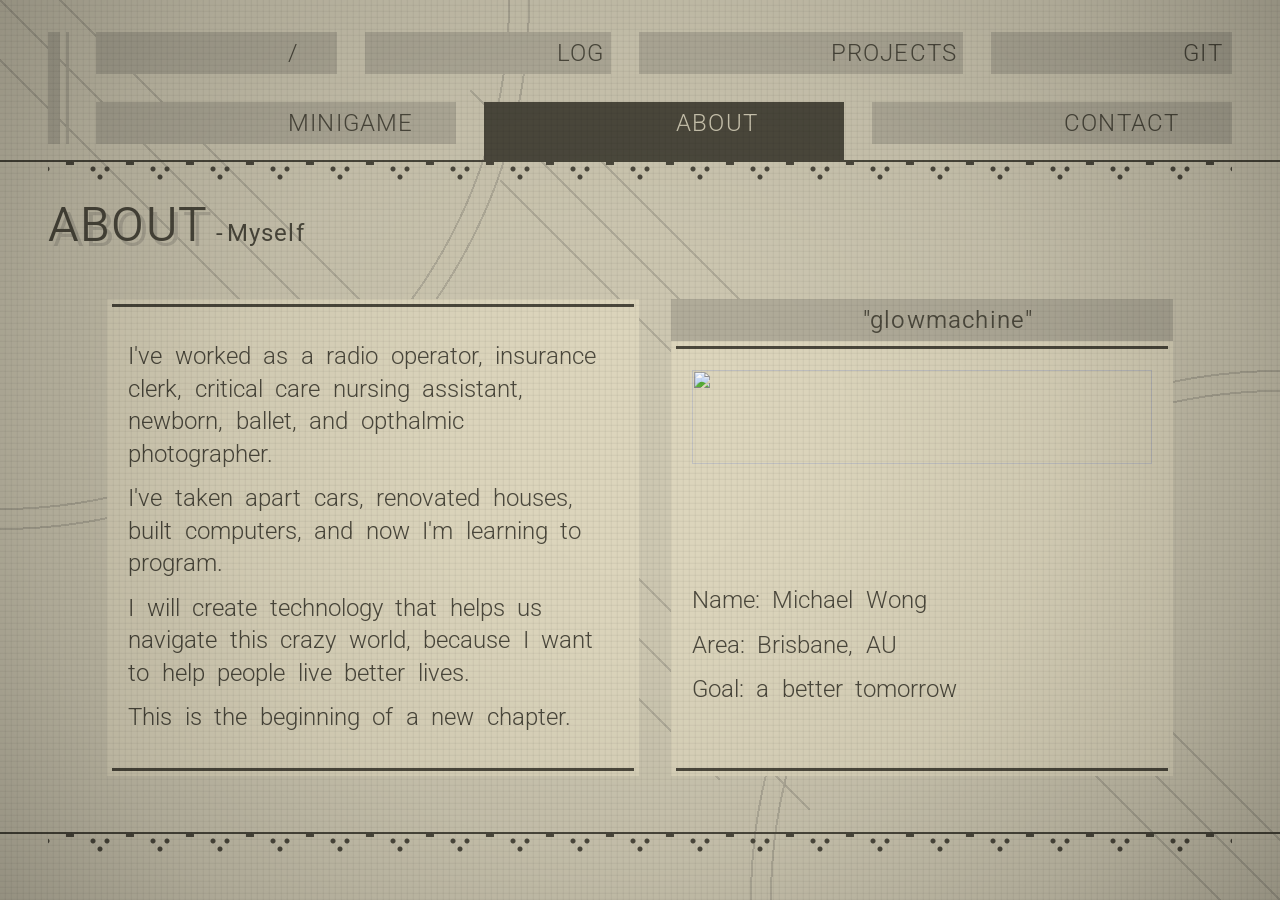
==== about.html @ da70801d "feat: add about page and styling" ====
<!DOCTYPE html>
<html lang="en">

<head>
    <meta charset="UTF-8">
    <meta name="author" content="Michael Wong">
    <meta name="description" content="Nier:Automata CSS Demo">
    <meta name="viewport" content="width=device-width, initial-scale=1.0">
    <title>Nier:Automata CSS Demo</title>
    <link rel="stylesheet" href="style.css" type="text/css">
    <link href="https://fonts.googleapis.com/icon?family=Material+Icons" rel="stylesheet">
</head>

<body>
    <header>
        <nav>
            <ul class="decorative-bar">
                <li><a href="/" class="fx clickable"><i class="material-icons">square</i>/</a></li>
                <li><a href="/log.html" class="fx clickable"><i class="material-icons">square</i>Log</a></li>
                <li><a href="/projects.html" class="fx clickable"><i class="material-icons">square</i>Projects</a></li>
                <li><a href="/git.html" class="fx clickable"><i class="material-icons">square</i>Git</a></li>
                <li><a href="/minigame.html" class="fx clickable"><i class="material-icons">square</i>Minigame</a></li>
                <li><a href="/about.html" class="current-page clickable"><i class="material-icons">square</i>About</a></li>
                <li><a href="/contact.html" class="fx clickable"><i class="material-icons">square</i>Contact</a></li>
            </ul>
        </nav>
        <div class="decorative-rule-line">
            <div class="decorative-rule-dots"></div>
        </div>
    </header>
    <main>
        <hgroup>
            <h1>About</h1>
            <p>Myself</p>
        </hgroup>
        <!-- <h2 class="sub-hgroup">Michael Wong</h2> -->
        <section class="column-layout-two-one">
            <div class="column-left content-frame">
                <div class="content">
                    <p>I've worked as a radio operator, insurance clerk, critical care nursing assistant, newborn, ballet, and opthalmic photographer.</p>
                    <p>I've taken apart cars, renovated houses, built computers, and now I'm learning to program.</p>
                    <p>I will create technology that helps us navigate this crazy world, because I want to help people live better lives.</p>
                    <p>This is the beginning of a new chapter.</p>
                </div>
            </div>
            <div class="column-right">
                <div class="content-title-bar">
                    <i class="material-icons">square</i>
                    <h2>"glowmachine"</h2>
                </div>
                <div class="content-frame">
                    <div class="content">
                        <img src="white-cat-450x450.jpg" alt="" width="460" height="460" class="profile-pic">
                        <p>Name: Michael Wong</p>
                        <p>Area: Brisbane, AU</p>
                        <p>Goal: a better tomorrow</p>
                    </div>
                </div>
        </section>
    </main>
    <footer>
        <div class="decorative-rule-line">
            <div class="decorative-rule-dots"></div>
        </div>
    </footer>
</body>
---- style.css ----
@import url('https://fonts.googleapis.com/css2?family=Roboto:ital,wdth,wght@0,75..100,100..900;1,75..100,100..900&display=swap');

/* || RESET DEFAULT STYLES */
* {
    box-sizing: border-box;
    margin: 0;
    padding: 0;
}

html {
    height: 100%;
}

/* || GLOBAL VARIABLES */
:root {
    --HUE: 47;
    --LIGHT-HSL: var(--HUE) 22% 75%;
    --DARK-HSL: var(--HUE) 11% 27%;
    --ACCENT-HSL: var(--HUE) 13% 65%;
    --CONTENT-HSL: var(--HUE) 31% 80%;
    /* required for .current-page box-shadow */
    --NAV-MARGIN-BOTTOM: 1rem;
    --MAIN-CONTENT-MARGIN: 2.5rem;
}

/* ELEMENT RULES */
body {
    height: 100%;
    background-color: hsl(var(--LIGHT-HSL));
    display: flex;
    flex-direction: column;

    color: hsl(var(--DARK-HSL));
    font-family: "Roboto", Helvetica, Arial, sans-serif;
    font-size: 1.5rem;
    font-weight: 300;
}

body::after {
    content: "";
    position: fixed;
    z-index: -9999;
    inset: 0;

    background-image:
        /* six diagonal lines */
        linear-gradient(45deg, transparent 572px, hsl(var(--ACCENT-HSL)) 572px, hsl(var(--ACCENT-HSL)) 574px, transparent 574px),
        linear-gradient(45deg, transparent 572px, hsl(var(--ACCENT-HSL)) 572px, hsl(var(--ACCENT-HSL)) 574px, transparent 574px),
        linear-gradient(45deg, transparent 572px, hsl(var(--ACCENT-HSL)) 572px, hsl(var(--ACCENT-HSL)) 574px, transparent 574px),
        linear-gradient(225deg, transparent 572px, hsl(var(--ACCENT-HSL)) 572px, hsl(var(--ACCENT-HSL)) 574px, transparent 574px),
        linear-gradient(225deg, transparent 572px, hsl(var(--ACCENT-HSL)) 572px, hsl(var(--ACCENT-HSL)) 574px, transparent 574px),
        linear-gradient(225deg, transparent 572px, hsl(var(--ACCENT-HSL)) 572px, hsl(var(--ACCENT-HSL)) 574px, transparent 574px),
        /* 4 corner circles */
        radial-gradient(circle at top left, transparent 508px, hsl(var(--ACCENT-HSL)) 508px, hsl(var(--ACCENT-HSL)) 510px, transparent 510px,
            transparent 528px, hsl(var(--ACCENT-HSL)) 528px, hsl(var(--ACCENT-HSL)) 530px, transparent 530px),
        radial-gradient(circle at bottom right, transparent 508px, hsl(var(--ACCENT-HSL)) 508px, hsl(var(--ACCENT-HSL)) 510px, transparent 510px,
            transparent 528px, hsl(var(--ACCENT-HSL)) 528px, hsl(var(--ACCENT-HSL)) 530px, transparent 530px);
    background-size:
        /* six diagonal lines */
        810px 810px, 810px 810px, 810px 810px, 810px 810px, 810px 810px, 810px 810px,
        /* 2 corner circles */
        530px 530px, 530px 530px;
    background-position:
        /* six diagonal lines */
        top left, top -30px left -90px, top -90px left -30px, bottom right, bottom -30px right -90px, bottom -90px right -30px,
        /* 2 corner circles */
        top left, bottom right;
    background-repeat: no-repeat;
    pointer-events: none;
}

body::before {
    content: "";
    position: fixed;
    inset: 0;

    --SCALAR: 0.8;
    background-image:
        /* quadratic spotlight effect */
        radial-gradient(circle at center,
            transparent calc(10vw * var(--SCALAR)),
            rgba(0, 0, 0, .0062) calc(20vw * var(--SCALAR)),
            rgba(0, 0, 0, .0555) calc(40vw * var(--SCALAR)),
            rgba(0, 0, 0, .1543) calc(60vw * var(--SCALAR)),
            rgba(0, 0, 0, .3022) calc(80vw * var(--SCALAR)),
            rgba(0, 0, 0, .5) calc(100vw * var(--SCALAR))),
        /* grid overlay effect */
        linear-gradient(to bottom, transparent 4px, rgba(0, 0, 0, 5%) 6px),
        linear-gradient(to right, transparent 4px, rgba(0, 0, 0, 5%) 6px);
    background-size: auto auto, 6px 6px, 6px 6px;
    z-index: 9999;
    pointer-events: none;
}

main {
    height: 100%;
    /* beware! this will require children to be overflow controlled */
    min-height: 0;
    margin: 1rem 3rem;
    display: flex;
    flex-direction: column;
    scrollbar-color: hsl(var(--DARK-HSL)) hsl(var(--ACCENT-HSL));
}

.column-layout-one-two {
    min-height: 0;
    display: grid;
    grid-template-columns: 1fr 2fr;
    gap: 2rem;
}

.column-layout-two-one {
    align-self: center;
    min-height: 0;
    /* height: 100%; */
    margin-top: auto;
    margin-bottom: auto;
    width: 90%;
    display: grid;
    grid-template-columns: 2fr 1fr;
    gap: 2rem;
}

.content-frame {
    /* separate decorative top+bottom framing line from scrolling */
    min-height: 0;
    height: 100%;
    /* 13px padding - 5px inset - 3px framing line = 5px padding */
    padding: 13px 0;
    background-image: linear-gradient(hsl(var(--DARK-HSL)) 3px, transparent 3px, transparent calc(100% - 3px),
            hsl(var(--DARK-HSL)) calc(100% - 3px));
    background-position: 5px 5px;
    background-size: calc(100% - 10px) calc(100% - 10px);
    background-repeat: no-repeat;
}

.column-left {
    grid-column: 1;
    min-height: 0;
    background-color: hsl(var(--CONTENT-HSL));

    display: flex;
    flex-direction: column;
}

.content-list {
    overflow-y: scroll;
    height: 100%;
    display: flex;
    flex-direction: column;
    list-style: none;
    gap: 0.5rem;
    margin-right: 5px;
    padding: 1rem .25rem 1rem 0;
}

.column-right {
    grid-column: -2 / -1;
    min-height: 0;
    background-color: hsl(var(--CONTENT-HSL));

    display: flex;
    flex-direction: column;
}

.column-shadow {
    box-shadow: 3px 3px hsl(var(--DARK-HSL)/0.5);
}

.content {
    overflow-y: scroll;
    scroll-behavior: smooth;
    height: 100%;
    margin-right: 5px;
    margin-left: 5px;

    padding: 1rem;
    word-spacing: .5ch;
    line-height: 2.5ch;
}

.content-title-bar {
    font-size: 1.5rem;
    background-color: hsl(var(--ACCENT-HSL));
    display: flex;
    align-items: center;
    padding: 0.25em 0.25em;
}

.content-title-bar h2 {
    font-size: 1.5rem;
    font-weight: 350;
    letter-spacing: 0.05em;
}

hr {
    border: none;
    height: 3px;
    background: hsl(var(--DARK-HSL));
    width: calc(100% - .5rem);
}

.content h3 {
    font-size: 1.5rem;
    font-weight: 300;
    padding-bottom: 1em;
}

.content dt {
    word-spacing: normal;
    padding-left: 1em;
}

.content dd {
    margin-bottom: 1em;
}

.content ul {
    list-style: inside;
    list-style-type: square;
}

.content code {
    font-family: monospace;
    font-size: .8em;
    white-space: nowrap;
    padding: .1em .25em;
    background-color: hsl(var(--DARK-HSL));
    color: hsl(var(--LIGHT-HSL));
}

p {
    margin-top: .5em;
    margin-bottom: .5em;
}

.profile-pic {
    max-width: 100%;
    height: 50%;
    object-fit: cover;
    overflow: hidden;
    margin-bottom: 5px;
}

footer {
    /* padding will show that height stays within vh, margin will not */
    margin-top: var(--MAIN-CONTENT-MARGIN);
    padding-bottom: 3rem;
}

div.decorative-rule-line {
    border-top: 2px solid hsl(var(--DARK-HSL));
}

div.decorative-rule-dots {
    --PATTERN-WIDTH: 60px;

    margin: 0rem 3rem;
    height: 18px;

    background-size: var(--PATTERN-WIDTH) 3px,
        var(--PATTERN-WIDTH) 6px, var(--PATTERN-WIDTH) 6px, var(--PATTERN-WIDTH) 6px;
    background-position: 50% 0px,
        calc(50% - 7px) 4px, calc(50% + 7px) 4px, 50% 12px;
    background-image: linear-gradient(90deg, hsl(var(--DARK-HSL)) 4px,
            transparent 4px, transparent calc(var(--PATTERN-WIDTH) - 4px),
            hsl(var(--DARK-HSL)) calc(var(--PATTERN-WIDTH) - 4px)),
        radial-gradient(circle, hsl(var(--DARK-HSL)), hsl(var(--DARK-HSL)) 2px, transparent 3px),
        radial-gradient(circle, hsl(var(--DARK-HSL)), hsl(var(--DARK-HSL)) 2px, transparent 3px),
        radial-gradient(circle, hsl(var(--DARK-HSL)), hsl(var(--DARK-HSL)) 2px, transparent 3px);
    background-repeat: repeat-x;
}

.decorative-bar {
    margin-left: 3rem;
    position: relative;
}

.decorative-bar::before {
    content: "";
    position: absolute;
    left: -3rem;
    top: 0;
    height: 100%;
    width: 21px;
    background-image: linear-gradient(90deg, hsl(var(--ACCENT-HSL)) 12px,
            transparent 12px, transparent 18px,
            hsl(var(--ACCENT-HSL)) 18px);
    z-index: -1;
}

nav {
    margin-left: 3rem;
    margin-right: 3rem;
    margin-bottom: var(--NAV-MARGIN-BOTTOM);
    margin-top: 2rem;
}

nav ul {
    list-style: none;
    text-transform: uppercase;
    display: flex;
    flex-flow: row wrap;
    justify-content: space-between;
    gap: 1.75rem;
}

nav li {
    /* 166px is min-width of 'project' link, css unable to get min-width of widest sibling */
    flex: 1 0 0px;
    background-color: hsl(var(--ACCENT-HSL));
}

.clickable {
    padding: 0.25em 0.25em;
    width: 100%;
    text-decoration: none;
    letter-spacing: .05em;
    white-space: nowrap;

    display: inline-flex;
    align-items: center;
}

nav .current-page {
    /* disable and highlight current page link */
    pointer-events: none;
    background-color: hsl(var(--DARK-HSL));
    box-shadow: 0px var(--NAV-MARGIN-BOTTOM) hsl(var(--DARK-HSL));
    color: hsl(var(--LIGHT-HSL));
    outline: none;
    /* animation: name duration timing-function delay iteration-count direction fill-mode; */
    /* animation: blink 1.5s ease-out 0s infinite normal forwards; */
}

.clickable .material-icons,
.content-title-bar .material-icons {
    margin-right: 0.2em;
    font-size: 1.25em;
}

.fx {
    background-image: linear-gradient(90deg, hsl(var(--DARK-HSL)) 50%,
            transparent 50%);
    background-size: 201% 100%;
    background-position: right;
    color: hsl(var(--DARK-HSL));

    position: relative;
    transition: color 0.2s ease-out, background-position 0.2s ease-out;
}

.fx:hover,
.fx:focus {
    outline: none;
    color: hsl(var(--LIGHT-HSL));
    background-position: left;
}

nav a.fx:hover,
button.fx:hover {
    box-shadow: 2px 2px 2px hsl(var(--DARK-HSL)/0.5);
}

.fx::before {
    /* draw selected pointer decoration */
    content: "";
    position: absolute;
    pointer-events: none;
    width: 1.5rem;
    height: 1.5rem;

    background-color: hsl(var(--DARK-HSL));
    clip-path: polygon(25% 25%, 100% 47%, 25% 75%, 0 50%);
    left: -1.5rem;

    opacity: 0%;
}

.fx::after {
    /* draw selected line decoration */
    content: "";
    position: absolute;
    inset: -5px 0;
    background-image: linear-gradient(hsl(var(--DARK-HSL)) 5%,
            transparent 5%, transparent 95%,
            hsl(var(--DARK-HSL)) 95%);
    opacity: 0%;
}

.fx:hover::before,
.fx:focus::before,
.fx:hover::after,
.fx:focus::after {
    /* reveal selected line decoration */
    opacity: 100%;
}

hgroup {
    display: flex;
    align-items: baseline;
    gap: 1rem;
    letter-spacing: 0.05em;
    margin-bottom: var(--MAIN-CONTENT-MARGIN);
}

hgroup h1 {
    text-transform: uppercase;
    font-weight: 350;
    text-shadow: .3rem .3rem 0 hsl(var(--ACCENT-HSL));
}

hgroup p {
    text-transform: capitalize;
    font-weight: 400;
    position: relative;
    left: -0.8rem;
}

hgroup p::before {
    content: "- ";
    position: relative;
    left: .2em;
}

.contact-form {
    align-self: center;
    width: 50%;

    display: flex;
    flex-direction: column;
    gap: 0.75rem;
}

.contact-form .form-row {
    display: flex;
    flex-direction: column;
    gap: 0.25rem;
}

.contact-form .form-button-row {
    display: grid;
    grid-template-columns: 1fr auto;
    gap: 1.75rem;
    margin-top: 1rem;
}

.contact-form .decorative-bar {
    margin-left: 3rem;
}

form input,
form textarea,
form button {
    display: block;
    width: 100%;
    font-size: inherit;
    font-family: inherit;
    font-weight: inherit;
    padding: 0.25rem;
    color: hsl(var(--DAR-HSL));
    background-color: hsl(var(--ACCENT-HSL));
    border: none;
}

input:hover,
textarea:hover,
select:hover,
input:focus,
textarea:focus,
select:focus {
    outline: none;
    color: hsl(var(--LIGHT-HSL));
    box-shadow: 0px 0px 2px 1px hsl(var(--DARK-HSL)/.5);
}

.tictactoe {
    height: 100%;
    display: grid;
    grid-template-columns: 1fr 2fr;
    grid-template-rows: 1fr;
    gap: 2rem;
}

.tictactoe .controls {
    grid-column: 1;
    align-self: center;
    margin-left: 3rem;
}

.tictactoe .game {
    grid-column: 2;
    place-self: center;
}

.tictactoe .board {
    display: grid;
    height: 100%;
    aspect-ratio: 1/1;
    grid-template-columns: repeat(3, 1fr);
    grid-template-rows: repeat(3, 1fr);
    gap: 2rem;
    position: relative;
}

.tictactoe .board::after {
    content: "";
    inset: 0;
    position: absolute;
    /* board lines */
    background-image: linear-gradient(transparent 32.5%,
            hsl(var(--DARK-HSL)) 32.5%, hsl(var(--DARK-HSL)) 33%,
            transparent 33%, transparent 67%,
            hsl(var(--DARK-HSL)) 67%, hsl(var(--DARK-HSL)) 67.5%,
            transparent 67.5%),
        linear-gradient(90deg, transparent 32.5%,
            hsl(var(--DARK-HSL)) 32.5%, hsl(var(--DARK-HSL)) 33%,
            transparent 33%, transparent 67%,
            hsl(var(--DARK-HSL)) 67%, hsl(var(--DARK-HSL)) 67.5%,
            transparent 67.5%);
    z-index: -1;
}

.tictactoe .square {
    display: flex;
    justify-content: center;
    align-items: center;
    gap: 1rem;
    position: relative;
}

.tictactoe input {
    display: none;
}

.tictactoe label {
    /* shape for game markers when none are checked */
    display: flex;
    justify-content: center;
    align-items: center;
    font-size: 1.5rem;

    border: 2px solid hsl(var(--DARK-HSL)/.25);
    border-radius: 50%;
    background-image: radial-gradient(hsl(var(--DARK-HSL)) .75rem, transparent 70%);
    height: 2rem;
    width: 2rem;
    color: hsl(var(--LIGHT-HSL));
    cursor: crosshair;
    transition: width .5s cubic-bezier(0.175, 0.885, 0.32, 1.275),
        height 1s cubic-bezier(1, 0, 0, .75);
}

.tictactoe input:checked+label {
    /* shape for game markers when one is checked */
    position: absolute;
    height: 100%;
    width: 100%;
    border-color: transparent;
    background-color: hsl(var(--LIGHT-HSL));
    font-size: 3rem;
    font-weight: bolder;
    color: transparent;
    animation: tictactoe-blink 2s 1s infinite;
}

@keyframes blink {

    0%,
    50%,
    100% {
        opacity: 100%;
    }

    25% {
        opacity: 50%;
    }
}

@keyframes tictactoe-blink {
    0% {
        color: hsl(var(--DARK-HSL));
        border-color: red;
        background-image: radial-gradient(transparent 25%, hsl(var(--DARK-HSL)));
    }

    100% {
        color: hsl(var(--DARK-HSL));
        /* border-color: hsl(var(--DARK-HSL)); */
        background-image: radial-gradient(transparent 25%, hsl(var(--DARK-HSL)));
    }
}
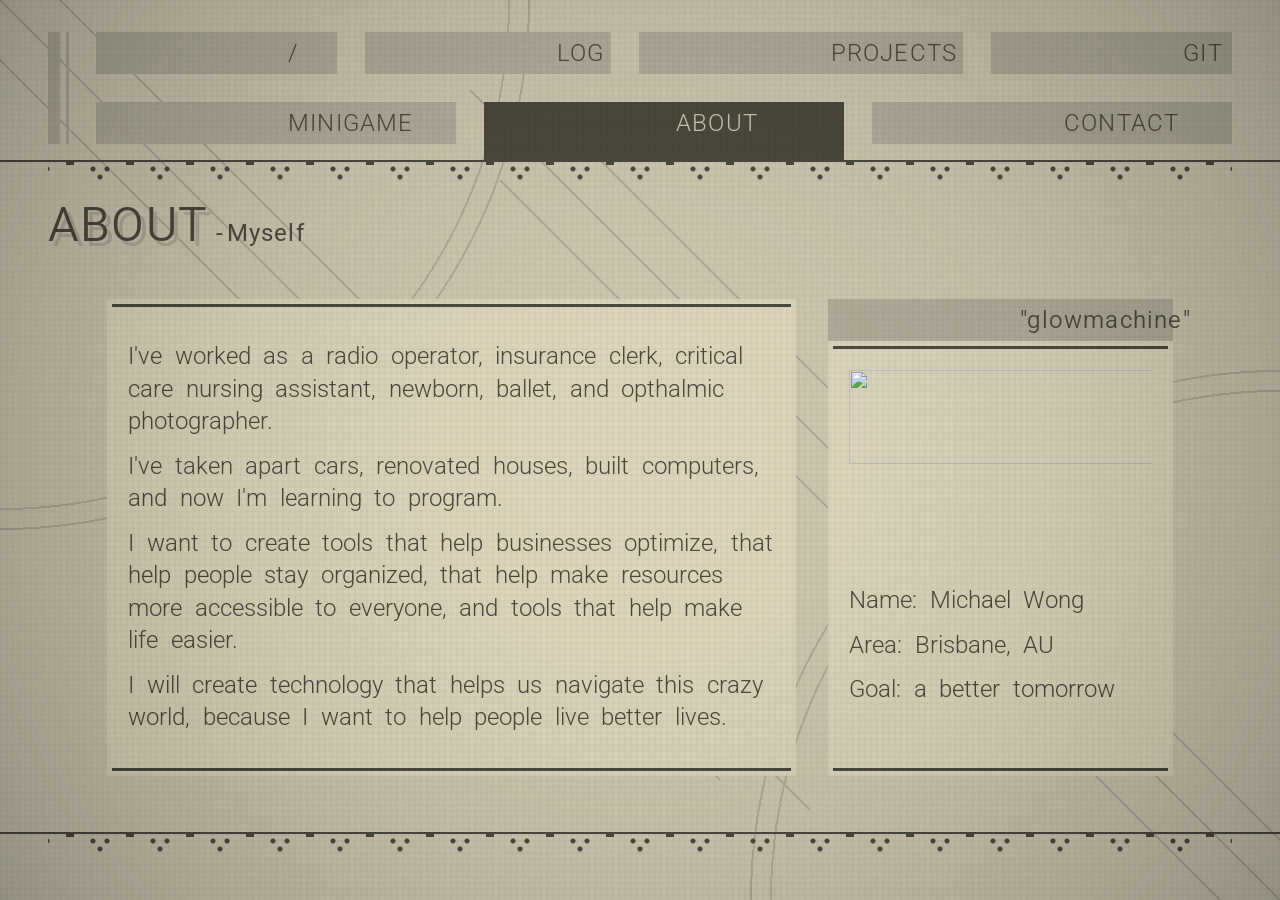
==== commit cb6937d9: "docs: update message content" ====
--- a/about.html
+++ b/about.html
@@ -39,8 +39,8 @@
                 <div class="content">
                     <p>I've worked as a radio operator, insurance clerk, critical care nursing assistant, newborn, ballet, and opthalmic photographer.</p>
                     <p>I've taken apart cars, renovated houses, built computers, and now I'm learning to program.</p>
+                    <p>I want to create tools that help businesses optimize, that help people stay organized, that help make resources more accessible to everyone, and tools that help make life easier.</p>
                     <p>I will create technology that helps us navigate this crazy world, because I want to help people live better lives.</p>
-                    <p>This is the beginning of a new chapter.</p>
                 </div>
             </div>
             <div class="column-right">
@@ -50,7 +50,7 @@
                 </div>
                 <div class="content-frame">
                     <div class="content">
-                        <img src="white-cat-450x450.jpg" alt="" width="460" height="460" class="profile-pic">
+                        <img src="img/white-cat-450x450.jpg" alt="" width="460" height="460" class="profile-pic">
                         <p>Name: Michael Wong</p>
                         <p>Area: Brisbane, AU</p>
                         <p>Goal: a better tomorrow</p>
--- a/style.css
+++ b/style.css
@@ -1,4 +1,5 @@
 @import url('https://fonts.googleapis.com/css2?family=Roboto:ital,wdth,wght@0,75..100,100..900;1,75..100,100..900&display=swap');
+@import url('https://fonts.googleapis.com/css2?family=Cormorant+Garamond:ital,wght@0,300..700;1,300..700&display=swap');
 
 /* || RESET DEFAULT STYLES */
 * {
@@ -18,6 +19,8 @@
     --DARK-HSL: var(--HUE) 11% 27%;
     --ACCENT-HSL: var(--HUE) 13% 65%;
     --CONTENT-HSL: var(--HUE) 31% 80%;
+    --DARK-SCREEN-BG: var(--HUE) 30% 4%;
+    --DARK-SCREEN-OL: var(--HUE) 30% 16%;
     /* required for .current-page box-shadow */
     --NAV-MARGIN-BOTTOM: 1rem;
     --MAIN-CONTENT-MARGIN: 2.5rem;
@@ -25,7 +28,9 @@
 
 /* ELEMENT RULES */
 body {
-    height: 100%;
+    /* position: absolute; */
+    height: 100%;
+    /* width: 100%; */
     background-color: hsl(var(--LIGHT-HSL));
     display: flex;
     flex-direction: column;
@@ -39,7 +44,6 @@
 body::after {
     content: "";
     position: fixed;
-    z-index: -9999;
     inset: 0;
 
     background-image:
@@ -66,6 +70,7 @@
         /* 2 corner circles */
         top left, bottom right;
     background-repeat: no-repeat;
+    z-index: -9999;
     pointer-events: none;
 }
 
@@ -85,11 +90,131 @@
             rgba(0, 0, 0, .3022) calc(80vw * var(--SCALAR)),
             rgba(0, 0, 0, .5) calc(100vw * var(--SCALAR))),
         /* grid overlay effect */
-        linear-gradient(to bottom, transparent 4px, rgba(0, 0, 0, 5%) 6px),
-        linear-gradient(to right, transparent 4px, rgba(0, 0, 0, 5%) 6px);
-    background-size: auto auto, 6px 6px, 6px 6px;
+        linear-gradient(to bottom, rgba(0, 0, 0, 2%) 2px, transparent 2px),
+        linear-gradient(to right, rgba(0, 0, 0, 2%) 2px, transparent 2px);
+    background-size:
+        auto auto,
+        6px 6px, 6px 6px;
     z-index: 9999;
     pointer-events: none;
+}
+
+.dark-screen {
+    display: grid;
+    grid-template-rows: 5fr 4fr 1fr;
+    grid-template-columns: 1fr;
+    justify-items: center;
+    height: 100vh;
+}
+
+.dark-screen::after {
+    background: hsl(var(--DARK-SCREEN-BG));
+}
+
+.dark-screen::before {
+    content: "";
+    position: fixed;
+    inset: 0;
+
+    --SCALAR: 0.8;
+    background-image:
+        /* quadratic spotlight effect */
+        radial-gradient(circle at center,
+            transparent calc(10vw * var(--SCALAR)),
+            rgba(0, 0, 0, .0062) calc(20vw * var(--SCALAR)),
+            rgba(0, 0, 0, .0555) calc(40vw * var(--SCALAR)),
+            rgba(0, 0, 0, .1543) calc(60vw * var(--SCALAR)),
+            rgba(0, 0, 0, .3022) calc(80vw * var(--SCALAR)),
+            rgba(0, 0, 0, .5) calc(100vw * var(--SCALAR))),
+        /* grid overlay effect */
+        /* linear-gradient(to bottom, hsl(var(--DARK-SCREEN-OL)/.2) 4px, transparent 4px),
+        linear-gradient(to right, hsl(var(--DARK-SCREEN-OL)/.2) 4px, transparent 4px); */
+        repeating-conic-gradient(at 25% 75%, hsl(var(--DARK-SCREEN-OL)/.25) 0deg 90deg, transparent 90deg 360deg);
+    background-size:
+        auto auto, 6px 6px, 6px 6px;
+    z-index: 9999;
+    pointer-events: none;
+}
+
+.dark-screen header {
+    grid-row: 1;
+    align-self: end;
+    font-size: 4.5rem;
+    letter-spacing: -.3ch;
+    font-family: 'Cormorant Garamond', 'Times New Roman', Times, serif;
+    white-space: nowrap;
+    transform: translateY(.6em);
+}
+
+.dark-screen footer {
+    grid-row: 3;
+    align-self: end;
+    font-size: 1.1rem;
+    font-weight: 500;
+    letter-spacing: .15ch;
+}
+
+.dark-screen nav {
+    grid-row: 2;
+    align-self: center;
+    transform: translateY(2vh);
+    width: 25em;
+}
+
+.dark-screen nav ul {
+    display: flex;
+    flex-flow: column;
+    gap: .5rem;
+    font-size: 1.4rem;
+    text-transform: unset;
+}
+
+.dark-screen nav li {
+    /* 166px is min-width of 'project' link, css unable to get min-width of widest sibling */
+    background-color: transparent;
+}
+
+.dark-screen nav a {
+    display: flex;
+    justify-content: center;
+}
+
+.index-fx {
+    background-image: linear-gradient(90deg, transparent 50%, transparent 50%);
+    /* background-image: linear-gradient(90deg, hsl(var(--DARK-HSL)) 50%, transparent 50%); */
+    background-size: 201% 100%;
+    background-position: right;
+    color: hsl(var(--DARK-HSL));
+
+    position: relative;
+    transition: color 0.2s ease-out, background-position 0.2s ease-out;
+}
+
+.index-fx:hover,
+.index-fx:focus {
+    outline: none;
+    background-position: left;
+    color: hsl(var(--LIGHT-HSL));
+}
+
+.index-fx::after {
+    /* draw selected line decoration */
+    content: "";
+    position: absolute;
+    height: 100%;
+    background-image: linear-gradient(to top, white 2%,
+            transparent 2%);
+    width: 0%;
+    transition: width .25s linear;
+}
+
+.index-fx:hover::before,
+.index-fx:focus::before,
+.index-fx:hover::after,
+.index-fx:focus::after {
+    /* reveal selected line decoration */
+    animation: oscillate .1s steps(10) infinite;
+    width: 100%;
 }
 
 main {
@@ -121,6 +246,14 @@
     gap: 2rem;
 }
 
+.column-layout-one-one {
+    min-height: 0;
+    height: 100%;
+    display: grid;
+    grid-template-columns: 1fr 1fr;
+    gap: 2rem;
+}
+
 .content-frame {
     /* separate decorative top+bottom framing line from scrolling */
     min-height: 0;
@@ -137,6 +270,7 @@
 .column-left {
     grid-column: 1;
     min-height: 0;
+    min-width: 0;
     background-color: hsl(var(--CONTENT-HSL));
 
     display: flex;
@@ -157,6 +291,7 @@
 .column-right {
     grid-column: -2 / -1;
     min-height: 0;
+    min-width: 0;
     background-color: hsl(var(--CONTENT-HSL));
 
     display: flex;
@@ -318,7 +453,7 @@
     letter-spacing: .05em;
     white-space: nowrap;
 
-    display: inline-flex;
+    display: flex;
     align-items: center;
 }
 
@@ -478,7 +613,6 @@
     height: 100%;
     display: grid;
     grid-template-columns: 1fr 2fr;
-    grid-template-rows: 1fr;
     gap: 2rem;
 }
 
@@ -589,4 +723,48 @@
         /* border-color: hsl(var(--DARK-HSL)); */
         background-image: radial-gradient(transparent 25%, hsl(var(--DARK-HSL)));
     }
+}
+
+@keyframes oscillate {
+
+    0%,
+    100% {
+        clip-path: inset(0 10% 0 10%);
+    }
+
+    10% {
+        clip-path: inset(0 7% 0 12%);
+    }
+
+    20% {
+        clip-path: inset(0 15% 0 5%);
+    }
+
+    30% {
+        clip-path: inset(0 8% 0 8%);
+    }
+
+    40% {
+        clip-path: inset(0 5% 0 15%);
+    }
+
+    50% {
+        clip-path: inset(0 10% 0 10%);
+    }
+
+    60% {
+        clip-path: inset(0 12% 0 7%);
+    }
+
+    70% {
+        clip-path: inset(0 6% 0 14%);
+    }
+
+    80% {
+        clip-path: inset(0 9% 0 9%);
+    }
+
+    90% {
+        clip-path: inset(0 14% 0 5%);
+    }
 }
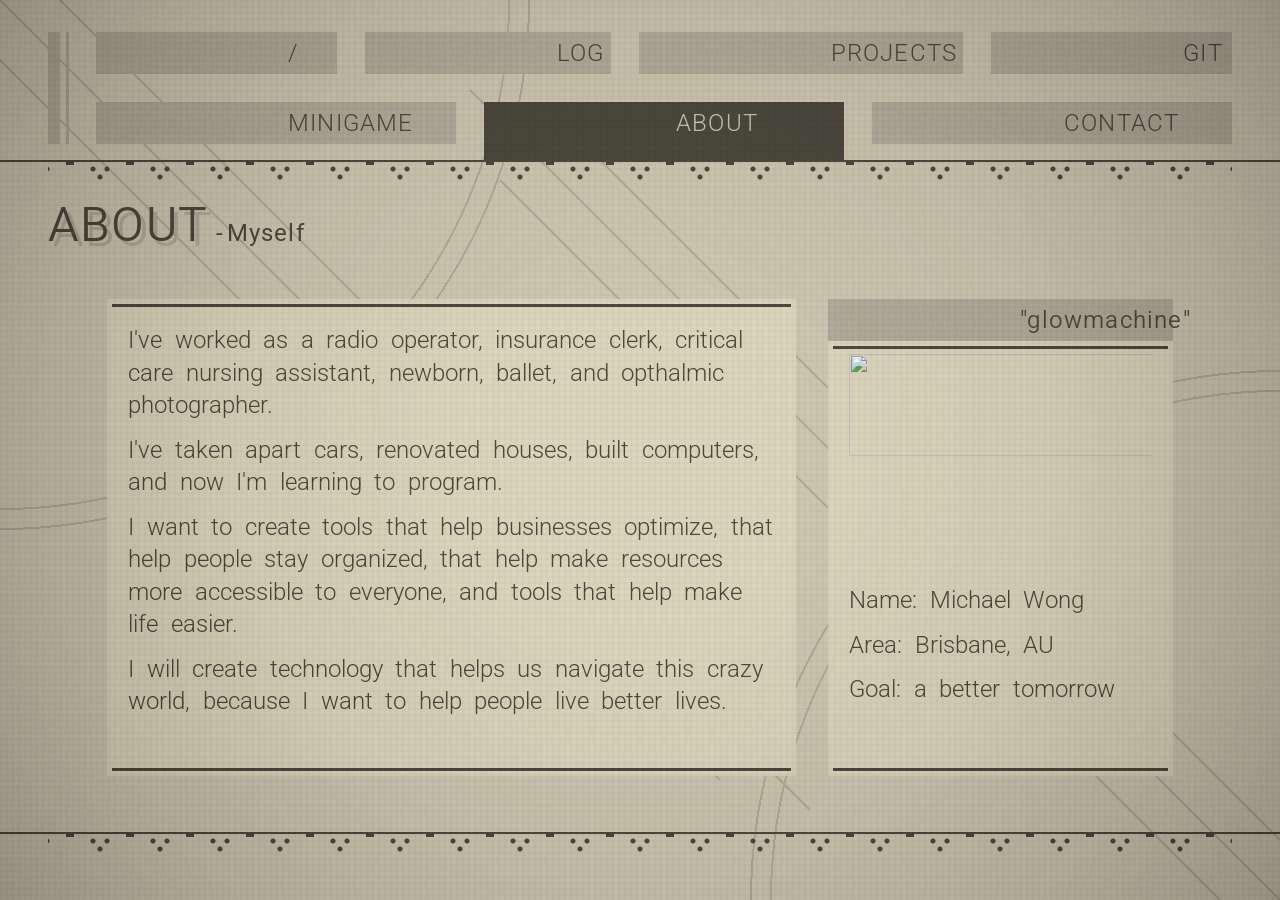
==== commit c25788f7: "bug: fix profile image dimensions" ====
--- a/about.html
+++ b/about.html
@@ -50,7 +50,7 @@
                 </div>
                 <div class="content-frame">
                     <div class="content">
-                        <img src="img/white-cat-450x450.jpg" alt="" width="460" height="460" class="profile-pic">
+                        <img src="img/white-cat-450x450.jpg" alt="" width="450" height="450" class="profile-pic">
                         <p>Name: Michael Wong</p>
                         <p>Area: Brisbane, AU</p>
                         <p>Goal: a better tomorrow</p>
--- a/style.css
+++ b/style.css
@@ -97,6 +97,9 @@
         6px 6px, 6px 6px;
     z-index: 9999;
     pointer-events: none;
+
+    background-color: black;
+    animation: fade-in 1s ease-out forwards;
 }
 
 .dark-screen {
@@ -309,7 +312,7 @@
     margin-right: 5px;
     margin-left: 5px;
 
-    padding: 1rem;
+    padding: 0 1rem;
     word-spacing: .5ch;
     line-height: 2.5ch;
 }
@@ -331,14 +334,15 @@
 hr {
     border: none;
     height: 3px;
-    background: hsl(var(--DARK-HSL));
-    width: calc(100% - .5rem);
+    background: hsl(var(--ACCENT-HSL));
 }
 
 .content h3 {
-    font-size: 1.5rem;
-    font-weight: 300;
-    padding-bottom: 1em;
+    font-size: inherit;
+    font-weight: inherit;
+    box-shadow: 0px 3px hsl(var(--ACCENT-HSL));
+    padding-bottom: .25em;
+    margin-bottom: .5em;
 }
 
 .content dt {
@@ -464,8 +468,7 @@
     box-shadow: 0px var(--NAV-MARGIN-BOTTOM) hsl(var(--DARK-HSL));
     color: hsl(var(--LIGHT-HSL));
     outline: none;
-    /* animation: name duration timing-function delay iteration-count direction fill-mode; */
-    /* animation: blink 1.5s ease-out 0s infinite normal forwards; */
+    animation: blink 1.5s ease-out infinite alternate;
 }
 
 .clickable .material-icons,
@@ -497,8 +500,8 @@
     box-shadow: 2px 2px 2px hsl(var(--DARK-HSL)/0.5);
 }
 
-.fx::before {
-    /* draw selected pointer decoration */
+/* .fx::before {
+    draw selected pointer decoration
     content: "";
     position: absolute;
     pointer-events: none;
@@ -510,7 +513,7 @@
     left: -1.5rem;
 
     opacity: 0%;
-}
+} */
 
 .fx::after {
     /* draw selected line decoration */
@@ -698,16 +701,23 @@
     animation: tictactoe-blink 2s 1s infinite;
 }
 
+@keyframes fade-in {
+    to {
+        background-color: unset;
+    }
+}
+
 @keyframes blink {
 
     0%,
-    50%,
+    75% {
+        background-color: hsl(var(--DARK-HSL));
+        box-shadow: 0px var(--NAV-MARGIN-BOTTOM) hsl(var(--DARK-HSL));
+    }
+
     100% {
-        opacity: 100%;
-    }
-
-    25% {
-        opacity: 50%;
+        background-color: hsl(var(--ACCENT-HSL));
+        box-shadow: 0px var(--NAV-MARGIN-BOTTOM) hsl(var(--ACCENT-HSL));
     }
 }
 
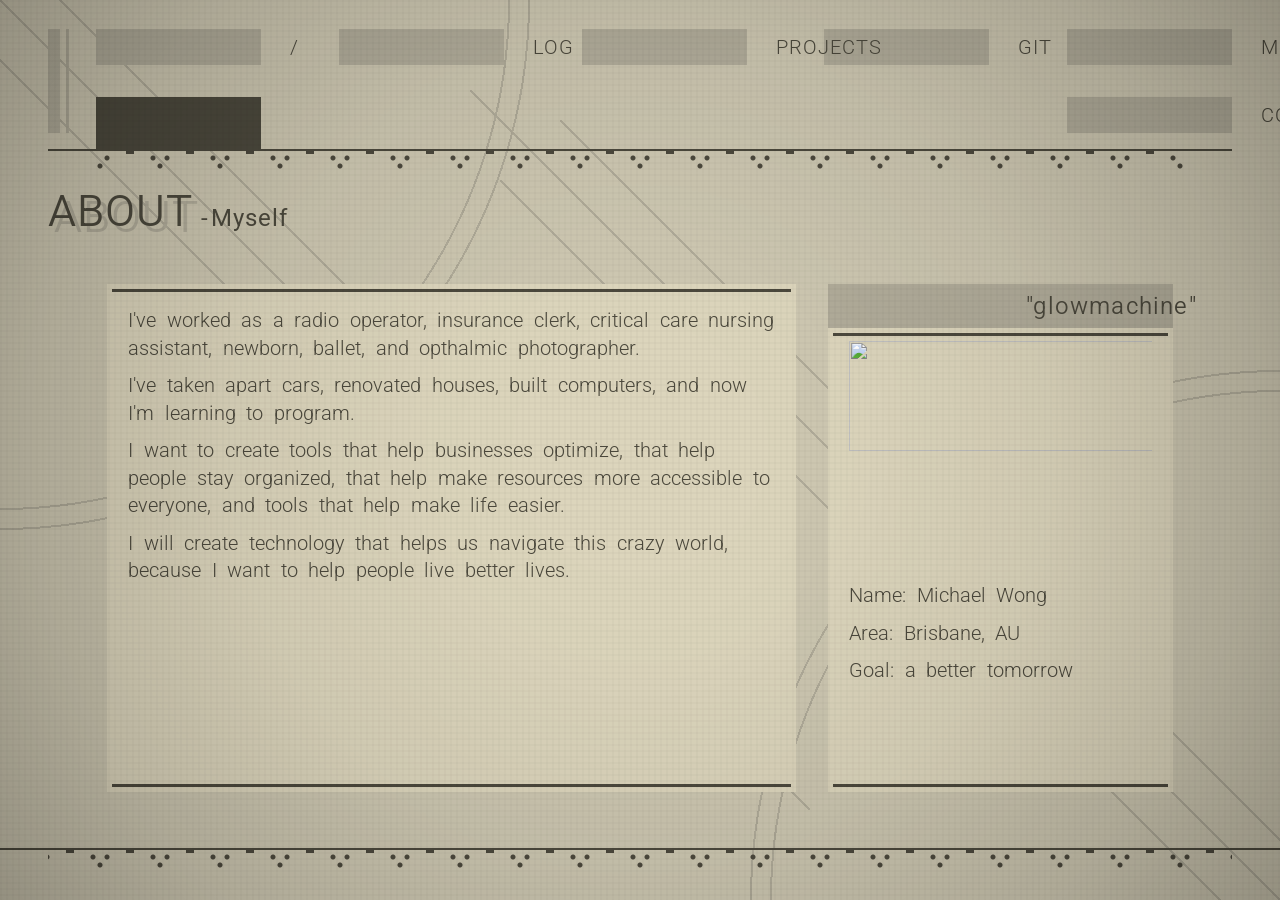
==== commit 3d0eef60: "refactor: move decorative-bar class from ul to nav" ====
--- a/about.html
+++ b/about.html
@@ -13,8 +13,8 @@
 
 <body>
     <header>
-        <nav>
-            <ul class="decorative-bar">
+        <nav class="decorative-bar">
+            <ul>
                 <li><a href="/" class="fx clickable"><i class="material-icons">square</i>/</a></li>
                 <li><a href="/log.html" class="fx clickable"><i class="material-icons">square</i>Log</a></li>
                 <li><a href="/projects.html" class="fx clickable"><i class="material-icons">square</i>Projects</a></li>
--- a/style.css
+++ b/style.css
@@ -37,7 +37,7 @@
 
     color: hsl(var(--DARK-HSL));
     font-family: "Roboto", Helvetica, Arial, sans-serif;
-    font-size: 1.5rem;
+    font-size: 1.25rem;
     font-weight: 300;
 }
 
@@ -220,6 +220,11 @@
     width: 100%;
 }
 
+header {
+    margin-left: 3rem;
+    margin-right: 3rem;
+}
+
 main {
     height: 100%;
     /* beware! this will require children to be overflow controlled */
@@ -260,7 +265,7 @@
 .content-frame {
     /* separate decorative top+bottom framing line from scrolling */
     min-height: 0;
-    height: 100%;
+    /* height: 100%; */
     /* 13px padding - 5px inset - 3px framing line = 5px padding */
     padding: 13px 0;
     background-image: linear-gradient(hsl(var(--DARK-HSL)) 3px, transparent 3px, transparent calc(100% - 3px),
@@ -384,7 +389,7 @@
 footer {
     /* padding will show that height stays within vh, margin will not */
     margin-top: var(--MAIN-CONTENT-MARGIN);
-    padding-bottom: 3rem;
+    padding-bottom: 2rem;
 }
 
 div.decorative-rule-line {
@@ -429,10 +434,8 @@
 }
 
 nav {
-    margin-left: 3rem;
-    margin-right: 3rem;
     margin-bottom: var(--NAV-MARGIN-BOTTOM);
-    margin-top: 2rem;
+    margin-top: 1.8rem;
 }
 
 nav ul {
@@ -441,17 +444,16 @@
     display: flex;
     flex-flow: row wrap;
     justify-content: space-between;
-    gap: 1.75rem;
+    gap: 2rem;
 }
 
 nav li {
-    /* 166px is min-width of 'project' link, css unable to get min-width of widest sibling */
-    flex: 1 0 0px;
+    width: 8.25em;
     background-color: hsl(var(--ACCENT-HSL));
 }
 
 .clickable {
-    padding: 0.25em 0.25em;
+    padding: 0.1em 0.1em;
     width: 100%;
     text-decoration: none;
     letter-spacing: .05em;
@@ -473,8 +475,8 @@
 
 .clickable .material-icons,
 .content-title-bar .material-icons {
-    margin-right: 0.2em;
-    font-size: 1.25em;
+    /* margin-right: 0.05em; */
+    font-size: 2rem;
 }
 
 .fx {
@@ -482,6 +484,7 @@
             transparent 50%);
     background-size: 201% 100%;
     background-position: right;
+    background-repeat: no-repeat;
     color: hsl(var(--DARK-HSL));
 
     position: relative;
@@ -544,12 +547,14 @@
 
 hgroup h1 {
     text-transform: uppercase;
+    font-size: 2.75rem;
     font-weight: 350;
-    text-shadow: .3rem .3rem 0 hsl(var(--ACCENT-HSL));
+    text-shadow: .4rem .4rem 0 hsl(var(--ACCENT-HSL));
 }
 
 hgroup p {
     text-transform: capitalize;
+    font-size: 1.5rem;
     font-weight: 400;
     position: relative;
     left: -0.8rem;
@@ -559,6 +564,67 @@
     content: "- ";
     position: relative;
     left: .2em;
+}
+
+h2.sub-hgroup {
+    font-size: 2rem;
+    font-weight: normal;
+    letter-spacing: .05em;
+    margin-bottom: var(--MAIN-CONTENT-MARGIN);
+    position: relative;
+
+    padding: .25rem 2.5rem;
+    background-image: linear-gradient(hsl(var(--DARK-HSL)) 3px,
+            transparent 2px, transparent calc(100% - 3px),
+            hsl(var(--DARK-HSL)) calc(100% - 3px));
+}
+
+.content article {
+    margin-bottom: 2em;
+}
+
+.content a {
+    text-decoration: none;
+    color: inherit;
+}
+
+.content a::after {
+    content: "launch";
+    font-family: "Material Icons";
+    vertical-align: super;
+    line-height: inherit;
+    font-size: 1rem;
+}
+
+.content a:focus,
+.content a:hover {
+    color: hsl(var(--ACCENT-HSL));
+}
+
+.thumbnail-grid {
+    display: grid;
+    width: 100%;
+    grid-template-columns: repeat(3, 1fr);
+    gap: .5rem;
+    margin: .5rem 0;
+}
+
+.thumbnail {
+    width: 100%;
+    filter: saturate(25%);
+}
+
+.thumbnail:hover {
+    filter: none;
+}
+
+.thumbnail:active {
+    position: fixed;
+    height: 50%;
+    object-fit: cover;
+    inset: 0;
+    margin: auto;
+    z-index: 9999;
 }
 
 .contact-form {
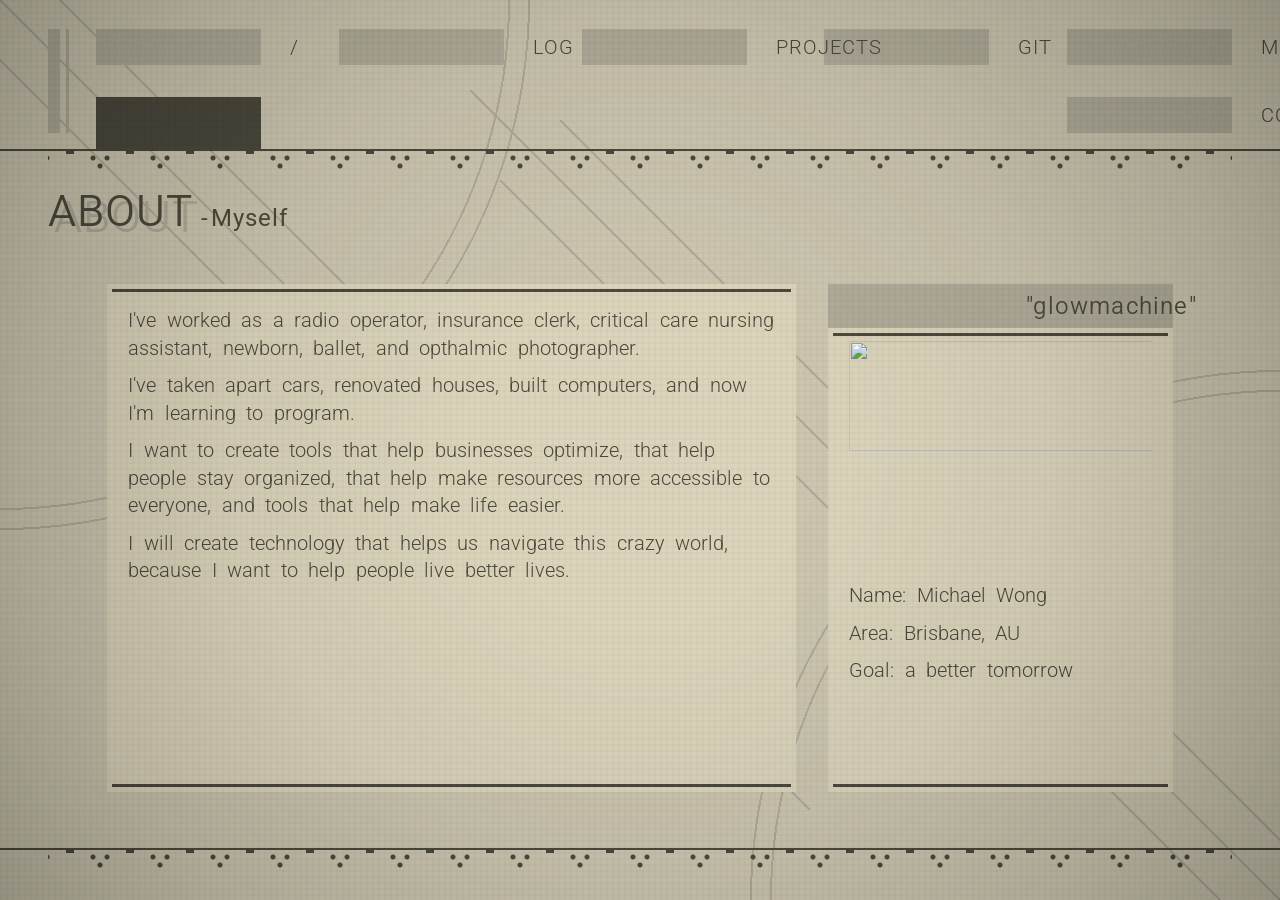
==== commit fea2490f: "style: move decorative rule from header to body" ====
--- a/about.html
+++ b/about.html
@@ -24,10 +24,10 @@
                 <li><a href="/contact.html" class="fx clickable"><i class="material-icons">square</i>Contact</a></li>
             </ul>
         </nav>
-        <div class="decorative-rule-line">
-            <div class="decorative-rule-dots"></div>
-        </div>
     </header>
+    <div class="decorative-rule-line">
+        <div class="decorative-rule-dots"></div>
+    </div>
     <main>
         <hgroup>
             <h1>About</h1>
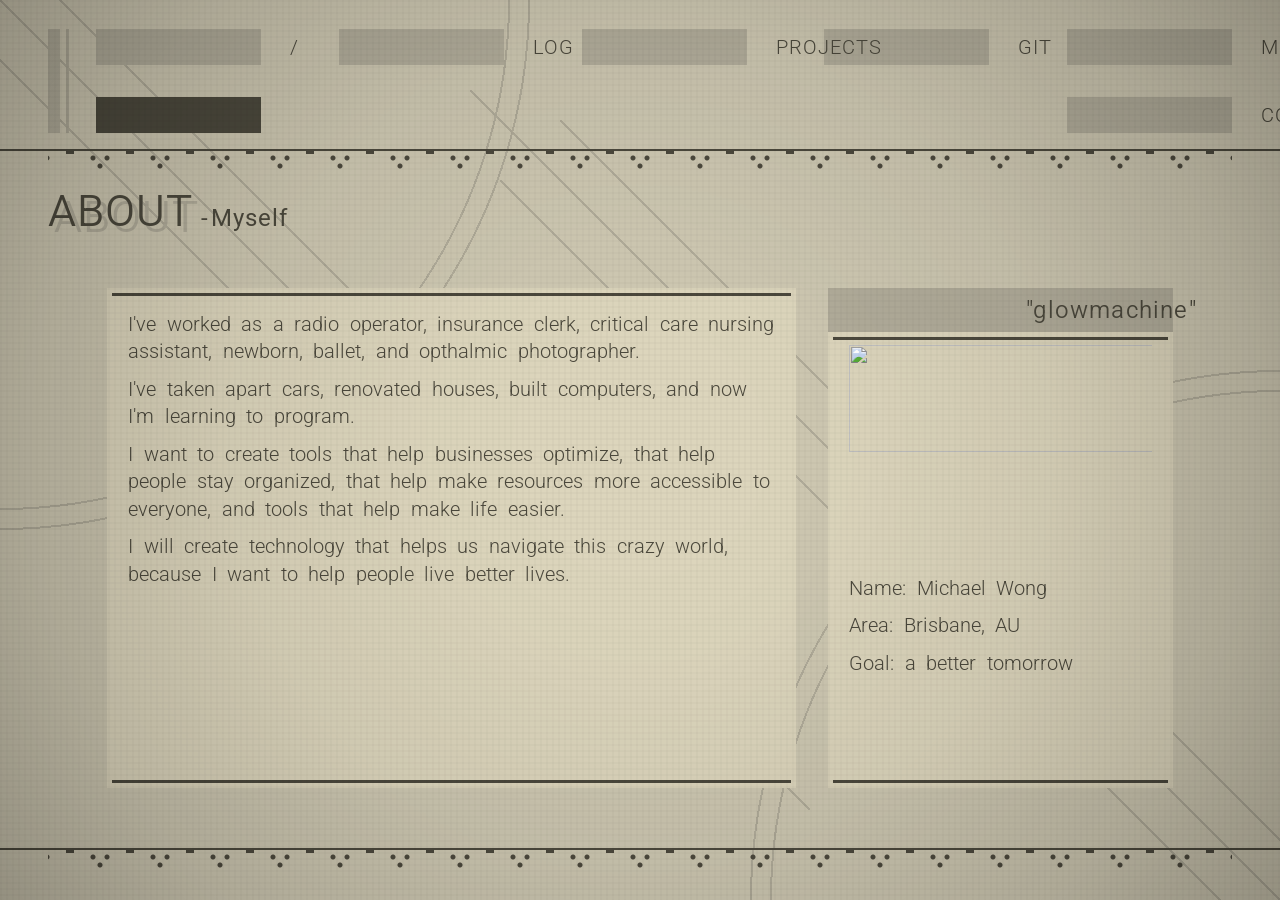
==== commit 0fc0be6c: "refactor: replace nav links with relative paths" ====
--- a/about.html
+++ b/about.html
@@ -15,13 +15,13 @@
     <header>
         <nav class="decorative-bar">
             <ul>
-                <li><a href="/" class="fx clickable"><i class="material-icons">square</i>/</a></li>
-                <li><a href="/log.html" class="fx clickable"><i class="material-icons">square</i>Log</a></li>
-                <li><a href="/projects.html" class="fx clickable"><i class="material-icons">square</i>Projects</a></li>
-                <li><a href="/git.html" class="fx clickable"><i class="material-icons">square</i>Git</a></li>
-                <li><a href="/minigame.html" class="fx clickable"><i class="material-icons">square</i>Minigame</a></li>
-                <li><a href="/about.html" class="current-page clickable"><i class="material-icons">square</i>About</a></li>
-                <li><a href="/contact.html" class="fx clickable"><i class="material-icons">square</i>Contact</a></li>
+                <li><a href="./" class="fx clickable"><i class="material-icons">square</i>/</a></li>
+                <li><a href="./log.html" class="fx clickable"><i class="material-icons">square</i>Log</a></li>
+                <li><a href="./projects.html" class="fx clickable"><i class="material-icons">square</i>Projects</a></li>
+                <li><a href="./git.html" class="fx clickable"><i class="material-icons">square</i>Git</a></li>
+                <li><a href="./minigame.html" class="fx clickable"><i class="material-icons">square</i>Minigame</a></li>
+                <li><a href="./about.html" class="current-page clickable"><i class="material-icons">square</i>About</a></li>
+                <li><a href="./contact.html" class="fx clickable"><i class="material-icons">square</i>Contact</a></li>
             </ul>
         </nav>
     </header>
--- a/style.css
+++ b/style.css
@@ -142,8 +142,8 @@
 .dark-screen header {
     grid-row: 1;
     align-self: end;
-    font-size: 4.5rem;
-    letter-spacing: -.3ch;
+    font-size: 5rem;
+    letter-spacing: -.5ch;
     font-family: 'Cormorant Garamond', 'Times New Roman', Times, serif;
     white-space: nowrap;
     transform: translateY(.6em);
@@ -152,8 +152,8 @@
 .dark-screen footer {
     grid-row: 3;
     align-self: end;
-    font-size: 1.1rem;
-    font-weight: 500;
+    font-size: 1rem;
+    font-weight: 450;
     letter-spacing: .15ch;
 }
 
@@ -167,14 +167,17 @@
 .dark-screen nav ul {
     display: flex;
     flex-flow: column;
-    gap: .5rem;
+    align-items: center;
+    gap: 1rem;
     font-size: 1.4rem;
+    font-weight: 450;
+    text-shadow: 1px 2px black;
     text-transform: unset;
 }
 
 .dark-screen nav li {
-    /* 166px is min-width of 'project' link, css unable to get min-width of widest sibling */
     background-color: transparent;
+    width: 100%;
 }
 
 .dark-screen nav a {
@@ -205,8 +208,13 @@
     content: "";
     position: absolute;
     height: 100%;
-    background-image: linear-gradient(to top, white 2%,
-            transparent 2%);
+    bottom: -20%;
+    background-image:
+        radial-gradient(circle, hsl(var(--LIGHT-HSL)) 3px, black 3px, black 6px, transparent 6px), radial-gradient(circle, hsl(var(--LIGHT-HSL)) 3px, black 3px, black 6px, transparent 6px),
+        linear-gradient(to top, hsl(var(--LIGHT-HSL)) 2px, transparent 2px);
+    background-size: 10px 10px, 10px 10px, 100% 2px;
+    background-position: 15% calc(80% + 3px), 85% calc(80% + 3px), center 80%;
+    background-repeat: no-repeat;
     width: 0%;
     transition: width .25s linear;
 }
@@ -216,7 +224,7 @@
 .index-fx:hover::after,
 .index-fx:focus::after {
     /* reveal selected line decoration */
-    animation: oscillate .1s steps(10) infinite;
+    animation: oscillate .25s steps(10) infinite;
     width: 100%;
 }
 
@@ -285,6 +293,10 @@
     flex-direction: column;
 }
 
+ul ul {
+    padding-left: 2rem;
+}
+
 .content-list {
     overflow-y: scroll;
     height: 100%;
@@ -382,7 +394,6 @@
     max-width: 100%;
     height: 50%;
     object-fit: cover;
-    overflow: hidden;
     margin-bottom: 5px;
 }
 
@@ -467,7 +478,6 @@
     /* disable and highlight current page link */
     pointer-events: none;
     background-color: hsl(var(--DARK-HSL));
-    box-shadow: 0px var(--NAV-MARGIN-BOTTOM) hsl(var(--DARK-HSL));
     color: hsl(var(--LIGHT-HSL));
     outline: none;
     animation: blink 1.5s ease-out infinite alternate;
@@ -475,7 +485,6 @@
 
 .clickable .material-icons,
 .content-title-bar .material-icons {
-    /* margin-right: 0.05em; */
     font-size: 2rem;
 }
 
@@ -607,11 +616,12 @@
     grid-template-columns: repeat(3, 1fr);
     gap: .5rem;
     margin: .5rem 0;
+    position: relative;
 }
 
 .thumbnail {
     width: 100%;
-    filter: saturate(25%);
+    filter: saturate(0%) sepia(25%);
 }
 
 .thumbnail:hover {
@@ -619,17 +629,15 @@
 }
 
 .thumbnail:active {
-    position: fixed;
-    height: 50%;
+    position: absolute;
+    width: 100%;
     object-fit: cover;
-    inset: 0;
-    margin: auto;
     z-index: 9999;
 }
 
 .contact-form {
     align-self: center;
-    width: 50%;
+    width: max(400px, 50%);
 
     display: flex;
     flex-direction: column;
@@ -662,7 +670,6 @@
     font-family: inherit;
     font-weight: inherit;
     padding: 0.25rem;
-    color: hsl(var(--DAR-HSL));
     background-color: hsl(var(--ACCENT-HSL));
     border: none;
 }
@@ -674,7 +681,7 @@
 textarea:focus,
 select:focus {
     outline: none;
-    color: hsl(var(--LIGHT-HSL));
+    color: hsl(var(--DARK-HSL));
     box-shadow: 0px 0px 2px 1px hsl(var(--DARK-HSL)/.5);
 }
 
@@ -686,14 +693,11 @@
 }
 
 .tictactoe .controls {
-    grid-column: 1;
     align-self: center;
-    margin-left: 3rem;
 }
 
 .tictactoe .game {
-    grid-column: 2;
-    place-self: center;
+    justify-self: center;
 }
 
 .tictactoe .board {
@@ -778,12 +782,12 @@
     0%,
     75% {
         background-color: hsl(var(--DARK-HSL));
-        box-shadow: 0px var(--NAV-MARGIN-BOTTOM) hsl(var(--DARK-HSL));
+        box-shadow: 0px calc(var(--NAV-MARGIN-BOTTOM)) hsl(var(--DARK-HSL));
     }
 
     100% {
         background-color: hsl(var(--ACCENT-HSL));
-        box-shadow: 0px var(--NAV-MARGIN-BOTTOM) hsl(var(--ACCENT-HSL));
+        box-shadow: 0px calc(var(--NAV-MARGIN-BOTTOM)) hsl(var(--ACCENT-HSL));
     }
 }
 
@@ -796,7 +800,6 @@
 
     100% {
         color: hsl(var(--DARK-HSL));
-        /* border-color: hsl(var(--DARK-HSL)); */
         background-image: radial-gradient(transparent 25%, hsl(var(--DARK-HSL)));
     }
 }
@@ -805,42 +808,42 @@
 
     0%,
     100% {
-        clip-path: inset(0 10% 0 10%);
+        clip-path: inset(0 11% 0 4%);
     }
 
     10% {
-        clip-path: inset(0 7% 0 12%);
+        clip-path: inset(0 3% 0 15%);
     }
 
     20% {
-        clip-path: inset(0 15% 0 5%);
+        clip-path: inset(0 14% 0 2%);
     }
 
     30% {
-        clip-path: inset(0 8% 0 8%);
+        clip-path: inset(0 6% 0 12%);
     }
 
     40% {
-        clip-path: inset(0 5% 0 15%);
+        clip-path: inset(0 1% 0 9%);
     }
 
     50% {
-        clip-path: inset(0 10% 0 10%);
+        clip-path: inset(0 13% 0 5%);
     }
 
     60% {
-        clip-path: inset(0 12% 0 7%);
+        clip-path: inset(0 4% 0 14%);
     }
 
     70% {
-        clip-path: inset(0 6% 0 14%);
+        clip-path: inset(0 15% 0 3%);
     }
 
     80% {
-        clip-path: inset(0 9% 0 9%);
+        clip-path: inset(0 7% 0 11%);
     }
 
     90% {
-        clip-path: inset(0 14% 0 5%);
+        clip-path: inset(0 2% 0 13%);
     }
 }
